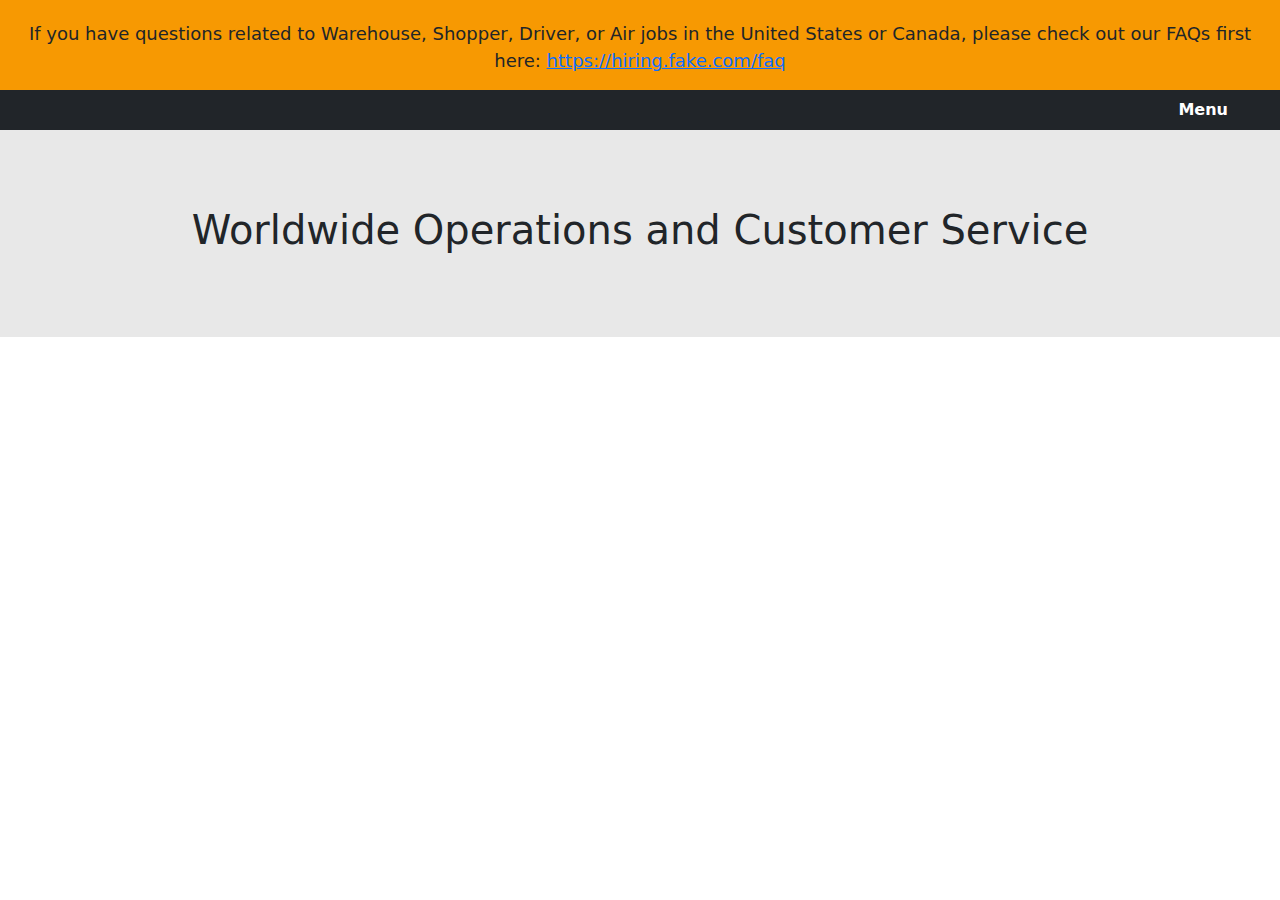
==== index.html @ 42f66037 "intial commit" ====
<!DOCTYPE html>
<html lang="en">
<head>
    <meta charset="UTF-8">
    <meta http-equiv="X-UA-Compatible" content="IE=edge">
    <meta name="viewport" content="width=device-width, initial-scale=1.0">
    <title>Job Board ~ Index</title>
    <link rel="stylesheet" href="css/bootstrap.min.css"/>
    <link rel="stylesheet" href="css/custom.css"/>
</head>
<body>
    <div class="container-fluid d-flex text-center banner-top">
        <p>
            If you have questions related to Warehouse, Shopper, Driver, or Air jobs in the United States or Canada, please check out our FAQs first here: <a href="https://hiring.fake.com/faq">https://hiring.fake.com/faq</a>
        <p>
    </div>

    <nav class="navbar navbar-expand-lg navbar-dark bg-dark">
        <div class="container-fluid d-flex justify-content-end align-content-end">
            <button class="navbar-toggler" type="button" data-bs-toggle="collapse" data-bs-target="#navbarSupportedContent" aria-controls="navbarSupportedContent" aria-expanded="false" aria-label="Toggle navigation">
                <span class="navbar-toggler-icon fw-bolder"></span>
              </button>
              <span class="ps-1 fw-bold text-white justify-content-end">Menu</span>
        </div>
    </nav>

    <div class="container-fluid gray-banner d-flex justify-content-center align-items-center">
        <h1 class="">Worldwide Operations and Customer Service</h1>
    </div>

    <script src="js/bootstrap.bundle.js"></script>
</body>
</html>
---- css/custom.css ----
.banner-top {
   background-color: #f79902;
   padding-left: 20px;
   padding-right: 20px;
   padding-top: 20px;
   padding-bottom: 0px;
   font-size: 18px;
   height: fit-content;
}

nav {
    padding: 40px;
}

.navbar-toggler {
    border: none;
}

.navbar-toggler-icon {
    font-size: 25px;
}

.gray-banner {
    background-color: rgb(232, 232, 232);
    height: 23vh;
    font-size: 14px;
}
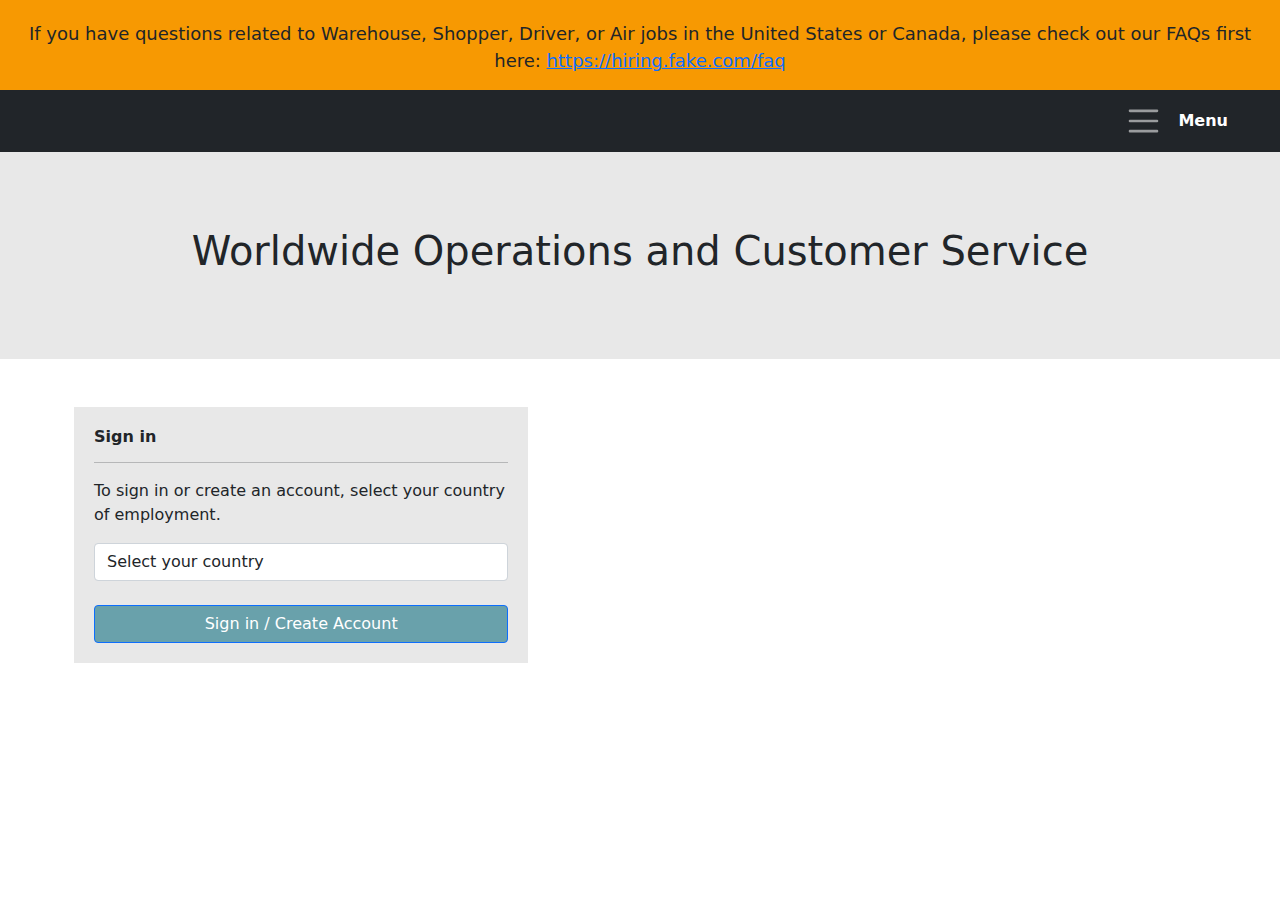
==== commit 55263201: "added login container" ====
--- a/index.html
+++ b/index.html
@@ -15,9 +15,9 @@
         <p>
     </div>
 
-    <nav class="navbar navbar-expand-lg navbar-dark bg-dark">
+    <nav class="navbar navbar-dark bg-dark">
         <div class="container-fluid d-flex justify-content-end align-content-end">
-            <button class="navbar-toggler" type="button" data-bs-toggle="collapse" data-bs-target="#navbarSupportedContent" aria-controls="navbarSupportedContent" aria-expanded="false" aria-label="Toggle navigation">
+            <button class="navbar-toggler" type="button">
                 <span class="navbar-toggler-icon fw-bolder"></span>
               </button>
               <span class="ps-1 fw-bold text-white justify-content-end">Menu</span>
@@ -28,6 +28,27 @@
         <h1 class="">Worldwide Operations and Customer Service</h1>
     </div>
 
+    <div class="ps-1 container pt-5">
+        <div class="row">
+            <div class="col-sm-12 col-md-5">
+                <div class="login-box d-flex flex-column">
+                    <h6 class="fw-bold m-0 p-0">Sign in</h6>
+                    <hr>
+                    <p>
+                        To sign in or create an account, select your country of employment.
+                    </p>
+                    <select class="form-control">
+                        <option>Select your country</option>
+                        <option>United States</option>
+                        <option>United Kingdom</option>
+                    </select>
+                    <br>
+                    <button id="loginbutton" class="btn btn-primary">Sign in / Create Account</button>
+                </div>
+            </div>
+        </div>
+    </div>
+
     <script src="js/bootstrap.bundle.js"></script>
 </body>
 </html>--- a/css/custom.css
+++ b/css/custom.css
@@ -24,4 +24,15 @@
     background-color: rgb(232, 232, 232);
     height: 23vh;
     font-size: 14px;
-}+}
+
+.login-box {
+    background-color: rgb(232, 232, 232);
+    height: fit-content;
+    width: 100%;
+    padding: 20px;
+}
+
+#loginbutton {
+    background-color: rgb(105, 161, 171);
+}
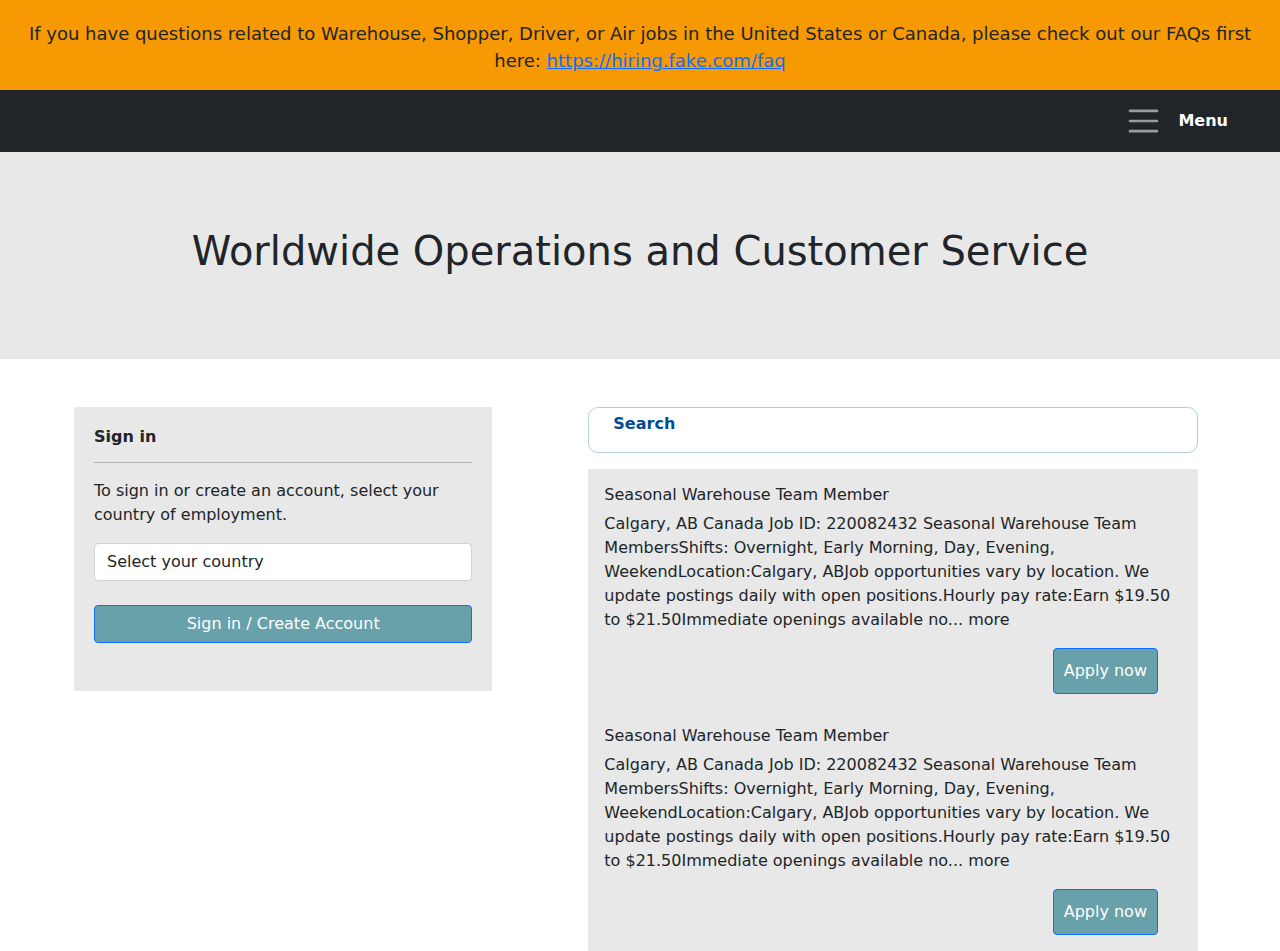
==== commit c1f99076: "added canvas for menu navigation, + job listings" ====
--- a/index.html
+++ b/index.html
@@ -17,11 +17,19 @@
 
     <nav class="navbar navbar-dark bg-dark">
         <div class="container-fluid d-flex justify-content-end align-content-end">
-            <button class="navbar-toggler" type="button">
+            <button class="navbar-toggler" type="button" data-bs-toggle="offcanvas" data-bs-target="#offcanvasRight" aria-controls="offcanvasRight">
                 <span class="navbar-toggler-icon fw-bolder"></span>
               </button>
               <span class="ps-1 fw-bold text-white justify-content-end">Menu</span>
         </div>
+        <div class="offcanvas offcanvas-end" tabindex="-1" id="offcanvasRight" aria-labelledby="offcanvasRightLabel">
+            <div class="container-fluid d-flex canvas-header justify-content-between">
+                <h4 class="text-center align-self-end">Explore Fake Jobs</h4>
+                <button type="button" class="btn-close text-reset p-2" data-bs-dismiss="offcanvas" aria-label="Close"></button>
+            </div>
+        </div>
+        
+          
     </nav>
 
     <div class="container-fluid gray-banner d-flex justify-content-center align-items-center">
@@ -30,8 +38,8 @@
 
     <div class="ps-1 container pt-5">
         <div class="row">
-            <div class="col-sm-12 col-md-5">
-                <div class="login-box d-flex flex-column">
+            <div class="col-sm-12 col-md-5 pe-md-5">
+                <div class="login-box d-flex flex-column pb-5">
                     <h6 class="fw-bold m-0 p-0">Sign in</h6>
                     <hr>
                     <p>
@@ -46,8 +54,37 @@
                     <button id="loginbutton" class="btn btn-primary">Sign in / Create Account</button>
                 </div>
             </div>
+            <div class="ps-md-5 col-sm-12 col-md-7">
+                <div class="container search-drop mb-3 mt-sm-3 mt-md-0">
+                    <p class="pt-1">Search</p>
+                </div>
+                <div class="container d-flex flex-column job-info p-3">
+                    <h6>Seasonal Warehouse Team Member</h6>
+                    <p>
+                        Calgary, AB Canada
+
+Job ID: 220082432
+Seasonal Warehouse Team MembersShifts: Overnight, Early Morning, Day, Evening, WeekendLocation:Calgary, ABJob opportunities vary by location. We update postings daily with open positions.Hourly pay rate:Earn $19.50 to $21.50Immediate openings available no... more
+                    </p>
+                    <div class="container d-flex flex-row justify-content-end align-content-end">
+                        <button id="jobbutton" class="btn btn-primary">Apply now</button>
+                    </div>
+                </div>
+                <div class="container d-flex flex-column job-info p-3">
+                    <h6>Seasonal Warehouse Team Member</h6>
+                    <p>
+                        Calgary, AB Canada
+
+Job ID: 220082432
+Seasonal Warehouse Team MembersShifts: Overnight, Early Morning, Day, Evening, WeekendLocation:Calgary, ABJob opportunities vary by location. We update postings daily with open positions.Hourly pay rate:Earn $19.50 to $21.50Immediate openings available no... more
+                    </p>
+                    <div class="container d-flex flex-row justify-content-end align-content-end">
+                        <button id="jobbutton" class="btn btn-primary">Apply now</button>
+                    </div>
+                </div>
+            </div>
+            </div>
         </div>
-    </div>
 
     <script src="js/bootstrap.bundle.js"></script>
 </body>
--- a/css/custom.css
+++ b/css/custom.css
@@ -36,3 +36,38 @@
 #loginbutton {
     background-color: rgb(105, 161, 171);
 }
+
+.search-drop {
+    border: 1px solid rgba(105, 161, 171, 0.5);
+    border-top-left-radius: 10px;
+    border-top-right-radius: 10px;
+    border-bottom-left-radius: 10px;
+    border-bottom-right-radius: 10px;
+
+}
+
+.search-drop p {
+    color: #004b91;
+    font-weight: bold;
+    margin-bottom: 1rem;
+}
+
+.job-info {
+    background-color: rgb(232, 232, 232);
+    width: 100%;
+    height: fit-content;
+}
+
+#jobbutton {
+    background-color: rgb(105, 161, 171);
+    padding: 10px;
+}
+
+.canvas-header {
+    background-color: rgb(105, 161, 171);
+    color: white;
+    height: 15%;
+}
+
+
+
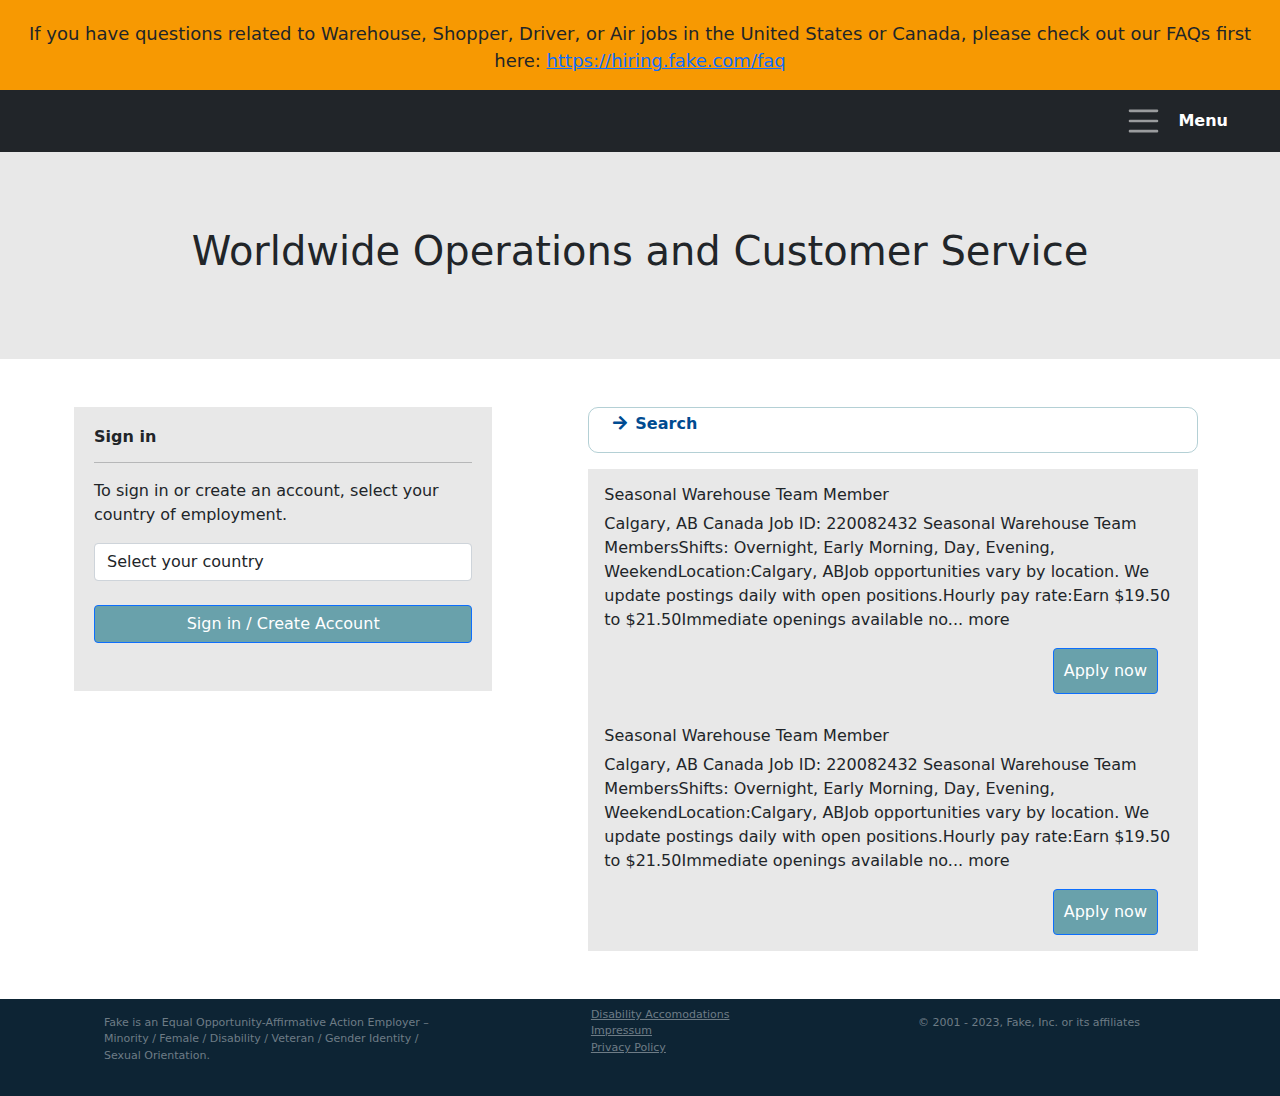
==== commit 3821d5b2: "dropdown for job search, add toggle for div disp" ====
--- a/index.html
+++ b/index.html
@@ -7,6 +7,7 @@
     <title>Job Board ~ Index</title>
     <link rel="stylesheet" href="css/bootstrap.min.css"/>
     <link rel="stylesheet" href="css/custom.css"/>
+    <link rel="stylesheet" href="https://cdnjs.cloudflare.com/ajax/libs/font-awesome/5.15.3/css/all.min.css">
 </head>
 <body>
     <div class="container-fluid d-flex text-center banner-top">
@@ -26,6 +27,30 @@
             <div class="container-fluid d-flex canvas-header justify-content-between">
                 <h4 class="text-center align-self-end">Explore Fake Jobs</h4>
                 <button type="button" class="btn-close text-reset p-2" data-bs-dismiss="offcanvas" aria-label="Close"></button>
+            </div>
+            <div class="container d-flex flex-column p-0 m-0">
+                <ul class="p-0 m-0">
+                    <li>
+                        <button class="btn navigation-button p-3">
+                            <i class="fas fa-home pe-2"></i><span>Home</span>
+                        </button>
+                    </li>
+                    <li>
+                        <button class="btn navigation-button p-3">
+                            <i class="fas fa-sign-in-alt pe-2"></i><span>Sign in</span>
+                        </button>
+                    </li>
+                    <li>
+                        <button class="btn navigation-button p-3">
+                            <i class="fas fa-briefcase pe-2"></i><span>Conversion Associate Portal</span>
+                        </button>
+                    </li>
+                    <li>
+                        <button class="btn navigation-button p-3">
+                            <i class="fas fa-language pe-2"></i><span>Language</span>
+                        </button>
+                    </li>
+                </ul>
             </div>
         </div>
         
@@ -54,9 +79,45 @@
                     <button id="loginbutton" class="btn btn-primary">Sign in / Create Account</button>
                 </div>
             </div>
-            <div class="ps-md-5 col-sm-12 col-md-7">
-                <div class="container search-drop mb-3 mt-sm-3 mt-md-0">
-                    <p class="pt-1">Search</p>
+            <div class="ps-md-5 col-sm-12 col-md-7 mt-3 mt-md-0">
+                <div class="container search-drop mb-3">
+                    <p class="pt-1"><i role="button" onclick="showSearch()" id="arrow" class="fas fa-arrow-right pe-2"></i>Search</p>
+                </div>
+                <div id="search" class="container search-dropdown mb-3 hidden">
+                    <div class="container-fluid d-flex flex-row">
+                        <div class="col-6">
+                            <p class="pt-3 fw-bold">Job Title</p>
+                            <div class="container p-0 d-flex flex-column">
+                                <div class="form-check form-check-inline pb-4">
+                                    <input class="form-check-input" type="checkbox" id="warehouse" name="warehousecheck" value="1">
+                                    <label class="form-check-label" for="warehouse">Fulfillment Center</label>
+                                  </div>
+                                  <div class="form-check form-check-inline">
+                                    <input class="form-check-input" type="checkbox" id="cs" name="cscheck" value="1">
+                                    <label class="form-check-label" for="cs">Customer Service</label>
+                                  </div>
+                            </div>
+                        </div>
+                        <div class="col-6">
+                            <p class="pt-3 fw-bold">Location</p>
+                            <div class="form-group pb-5">
+                                <label>Country</label>
+                                <input type="text" id="country" name="country" class="form-control" placeholder="Please choose a country">
+                                </div>
+                                <div class="form-group pb-5">
+                                <label>State</label>
+                                <input type="text" id="state" name="state" class="form-control" placeholder="Please choose a state">
+                                </div>
+                                <div class="form-group pb-5">
+                                <label>City</label>
+                                <input type="text" id="state" name="state" class="form-control" placeholder="Please choose a city">
+                                <p class="fw-lighter pt-2">Multiple cities can be entered [use comma separator].</p>
+                                </div>
+                        </div>
+                    </div>
+                    <div class="container d-flex flex-column ps-0 ms-0 pb-3">
+                        <button id="filterbutton" class="btn btn-primary w-50">Filter</button>
+                    </div>
                 </div>
                 <div class="container d-flex flex-column job-info p-3">
                     <h6>Seasonal Warehouse Team Member</h6>
@@ -86,6 +147,28 @@
             </div>
         </div>
 
+
+            <div class="container-fluid d-flex flex-row footer justify-content-center p-2 mt-5">
+                <div class="ms-5 ps-5 container d-flex p-2">
+                <p>
+                    Fake is an Equal Opportunity-Affirmative Action Employer – Minority / Female / Disability / Veteran / Gender Identity / Sexual Orientation.
+                </p>
+                </div>
+
+                <div class="container d-flex flex-column links">
+                <a class="">Disability Accomodations</a>
+                <a class="">Impressum</a>
+                <a class="">Privacy Policy</a>
+                </div>
+
+                <div class="container d-flex p-2">
+                <p>
+                    © 2001 - 2023,  Fake, Inc. or its affiliates
+                </p>
+                </div>
+            </div>
+
     <script src="js/bootstrap.bundle.js"></script>
+    <script src="js/custom.js"></script>
 </body>
 </html>--- a/css/custom.css
+++ b/css/custom.css
@@ -69,5 +69,57 @@
     height: 15%;
 }
 
+.navigation-button {
+    border-bottom: 1px solid rgb(232, 232, 232);
+    width: 100%;
+    text-align: left;
+}
 
+.navigation-button:hover {
+    background-color: rgb(232, 232, 232);
+}
 
+body {
+    min-height: 100vh;
+    display: flex;
+    flex-direction: column;
+  }
+  
+  .footer {
+    font-size: 11px;
+    color: rgb(110, 124, 134);
+    background-color: rgb(13, 36, 52);
+    margin-top: auto;
+  }
+
+  .links {
+    padding-top: 0;
+    padding-left: 9rem;
+  }
+
+  .links a {
+    text-decoration: underline;
+    color: rgb(110, 124, 134);
+  }
+
+  #filterbutton {
+    background-color: rgb(105, 161, 171);
+  }
+
+  .search-dropdown {
+    background-color: rgb(232, 232, 232);
+    width: auto;
+    height: fit-content;
+  }
+
+  .hidden {
+    display: none;
+    opacity: 0;
+    transition: opacity 1s ease;
+  }
+
+  .visible {
+    display: block;
+    opacity: 0.3s;
+  }
+
